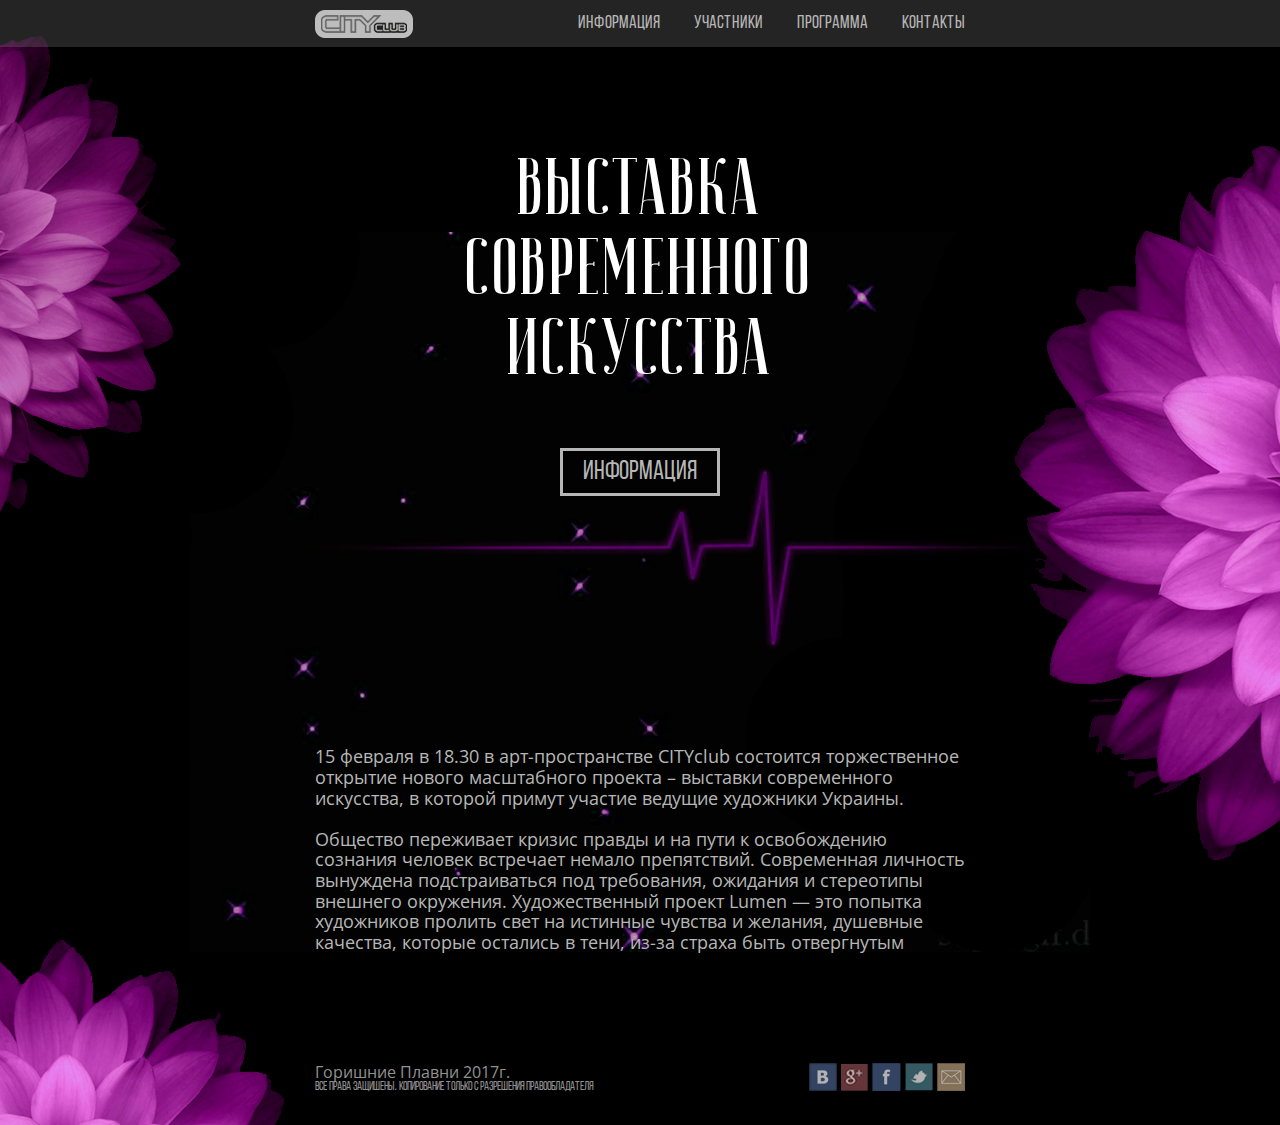
==== vistavka.2/index.html @ 2b2a5c57 "gihub" ====
<!DOCTYPE html>
<html lang="ru">
<head>
	<meta charset="UTF-8">
	<title>Выставка современного искусства
	</title>
	<link rel="stylesheet" href="css/normalize.css">
	<link href="https://fonts.googleapis.com/css?family=Open+Sans:300" rel="stylesheet">
	<link rel="stylesheet" href="css/style.css">
</head>
<body>
    <header class="z-index-top">
    <div class="nav-wrap">
    	<div class="container">
    		<div class="logo">
    			<a href="#"><img src="images/LogO.png" alt=""></a>
    		</div>
    		<nav>
    			<ul>
    				<li><a href="#">информация</a></li>
    				<li><a href="#">участники</a></li>
    				<li><a href="#">программа</a></li>
    				<li><a href="#">контакты</a></li>
    			</ul>
    		</nav>
    	</div>
    </div>
    <div class="container">
    <h1>Выставка <br> современного <br> искусства</h1>
   <div class="btn">
	<a class="btn-info" href="#">информация</a>
	</div>
	 </header>

	 <section class="main">
	<div class="container z-index-top">
	 <p>
		15 февраля в 18.30 в арт-пространстве CITYclub состоится торжественное открытие нового масштабного проекта – выставки современного искусства, в которой примут участие ведущие художники Украины. 
		</p> 
		<p>
        Общество переживает кризис правды и на пути к освобождению сознания человек встречает немало препятствий. Современная личность вынуждена подстраиваться под требования, ожидания и стереотипы внешнего окружения. Художественный проект Lumen — это попытка художников пролить свет на истинные чувства и желания, душевные качества, которые остались в тени, из-за страха быть отвергнутым
	</p>
	</div>
	 	
	 </section>

	 <img class="flower1" src="images/Flower1.png" alt="flower">
	 <img class="flower2" src="images/flower.2.png" alt="flower">

	 <footer>
	 <div class="container">
	 	<div class="copy z-index-top">
	 		<p>
	 			<span>Горишние Плавни 2017г.</span>все права защишены. копирование только с разрешения правообладателя
	 		</p>
	 	</div>

	 	<div class="social z-index-top">
	 		<a href="#"><img src="images/vk.png" alt=""></a>
	 		<a href="#"><img src="images/google.png" alt=""></a>
		    <a href="#"><img src="images/fb.png" alt=""></a>
		    <a href="#"><img src="images/tvitter.png" alt=""></a>
		    <a href="#"><img src="images/pochta.png" alt=""></a>
	 	</div>
	 	<div class="clear"></div>
        </div>
	 	<img class="flower3" src="images/Flower3.png" alt="flower">
	 </footer>


</body>
</html>
---- vistavka.2/css/style.css ----
@font-face {
  font-family: 'Bebas';
  src: url('../fonts/BebasNeueRegular.eot');
  src: url('../fonts/BebasNeueRegular.eot?#iefix') format('embedded-opentype'), url('../fonts/BebasNeueRegular.woff') format('woff'), url('../fonts/BebasNeueRegular.ttf') format('truetype');
  font-weight: normal;
  font-style: normal;
}
@font-face {
  font-family: 'JOURNALISM';
  src: url('../fonts/JOURNALISM.eot');
  src: url('../fonts/JOURNALISM.eot?#iefix') format('embedded-opentype'), url('../fonts/JOURNALISM.woff') format('woff'), url('../fonts/JOURNALISM.ttf') format('truetype');
  font-weight: normal;
  font-style: normal;
}
* {
  margin: 0;
  padding: 0;
}
body {
  color: #ffffff;
  background: #000000 url('../images/bg.png') no-repeat 50% 45px;
}
.nav-wrap {
  background-color: rgba(152, 151, 151, 0.24);
  height: 47px;
}
.container {
  max-width: 650px;
  display: block;
  margin: auto;
  padding: 0 10px;
}
.logo {
  width: 100px;
  float: left;
  margin-top: 10px;
}
.logo a {
  opacity: 0.7;
  transition: all 0.2s;
}
.logo a:hover {
  opacity: 1;
}
nav {
  float: right;
}
nav ul {
  display: block;
}
nav ul li {
  display: inline-block;
  margin-left: 30px;
  padding-top: 14px;
  padding-bottom: 10px;
}
nav ul li a {
  text-decoration: none;
  color: #b7b6b6;
  text-transform: uppercase;
  font-size: 18px;
  font-family: 'Bebas', sans-serif;
  padding-bottom: 7px;
  transition: all 0.2s;
}
nav ul li a:hover {
  border-bottom: 3px solid #ffffff;
  color: #ffffff;
}
h1 {
  font-size: 80px;
  text-align: center;
  line-height: 80px;
  margin-top: 107px;
  font-family: 'JOURNALISM', serif;
  font-weight: normal;
}
.z-index-top {
  z-index: 500;
  position: relative;
}
.btn {
  display: block;
  text-align: center;
  margin-top: 48px;
}
.btn-info {
  display: inline-block;
  font-size: 26px;
  color: #b7b6b6;
  text-decoration: none;
  text-transform: uppercase;
  border: 3px solid #b7b6b6;
  padding: 7px 20px 6px;
  font-family: 'Bebas', sans-serif;
  transition: 0.2s;
}
.btn-info:hover {
  color: #ffffff;
  border-color: #ffffff;
  background-color: rgba(152, 151, 151, 0.24);
  border-radius: 30px;
  padding: 7px 30px 6px;
}
.main {
  margin-top: 250px;
  margin-bottom: 110px;
}
.main p {
  font-size: 18px;
  font-family: 'Open Sans', sans-serif;
  margin-bottom: 20px;
  color: #b7b6b6;
}
.copy {
  float: left;
  font-size: 12px;
  color: #b7b6b6;
  font-family: 'Bebas', sans-serif;
  opacity: 0.8;
}
.copy span {
  font-family: 'Open Sans', sans-serif;
  display: block;
  font-size: 16px;
}
.social {
  float: right;
}
.social a {
  opacity: 0.7;
}
.social a:hover {
  opacity: 1;
}
footer {
  padding-bottom: 30px;
  position: relative;
}
.flower3 {
  position: absolute;
  left: 0;
  bottom: 0;
}
.clear {
  display: block;
  clear: both;
}
@media (max-width: 650px) {
  nav ul li {
    margin-left: 10px;
  }
  nav ul li a {
    font-size: 16px;
  }
  .container {
    padding-right: 25px;
  }
  .social {
    margin-top: 10px;
    float: none;
  }
  .social a {
    opacity: 1;
  }
  .copy {
    float: none;
  }
}
.flower1 {
  position: absolute;
  top: 35px;
  left: 0;
}
.flower2 {
  position: absolute;
  top: 145px;
  right: 0;
}
@media (max-width: 550px) {
  nav ul li a {
    font-size: 12px;
    padding-bottom: 9px;
  }
}
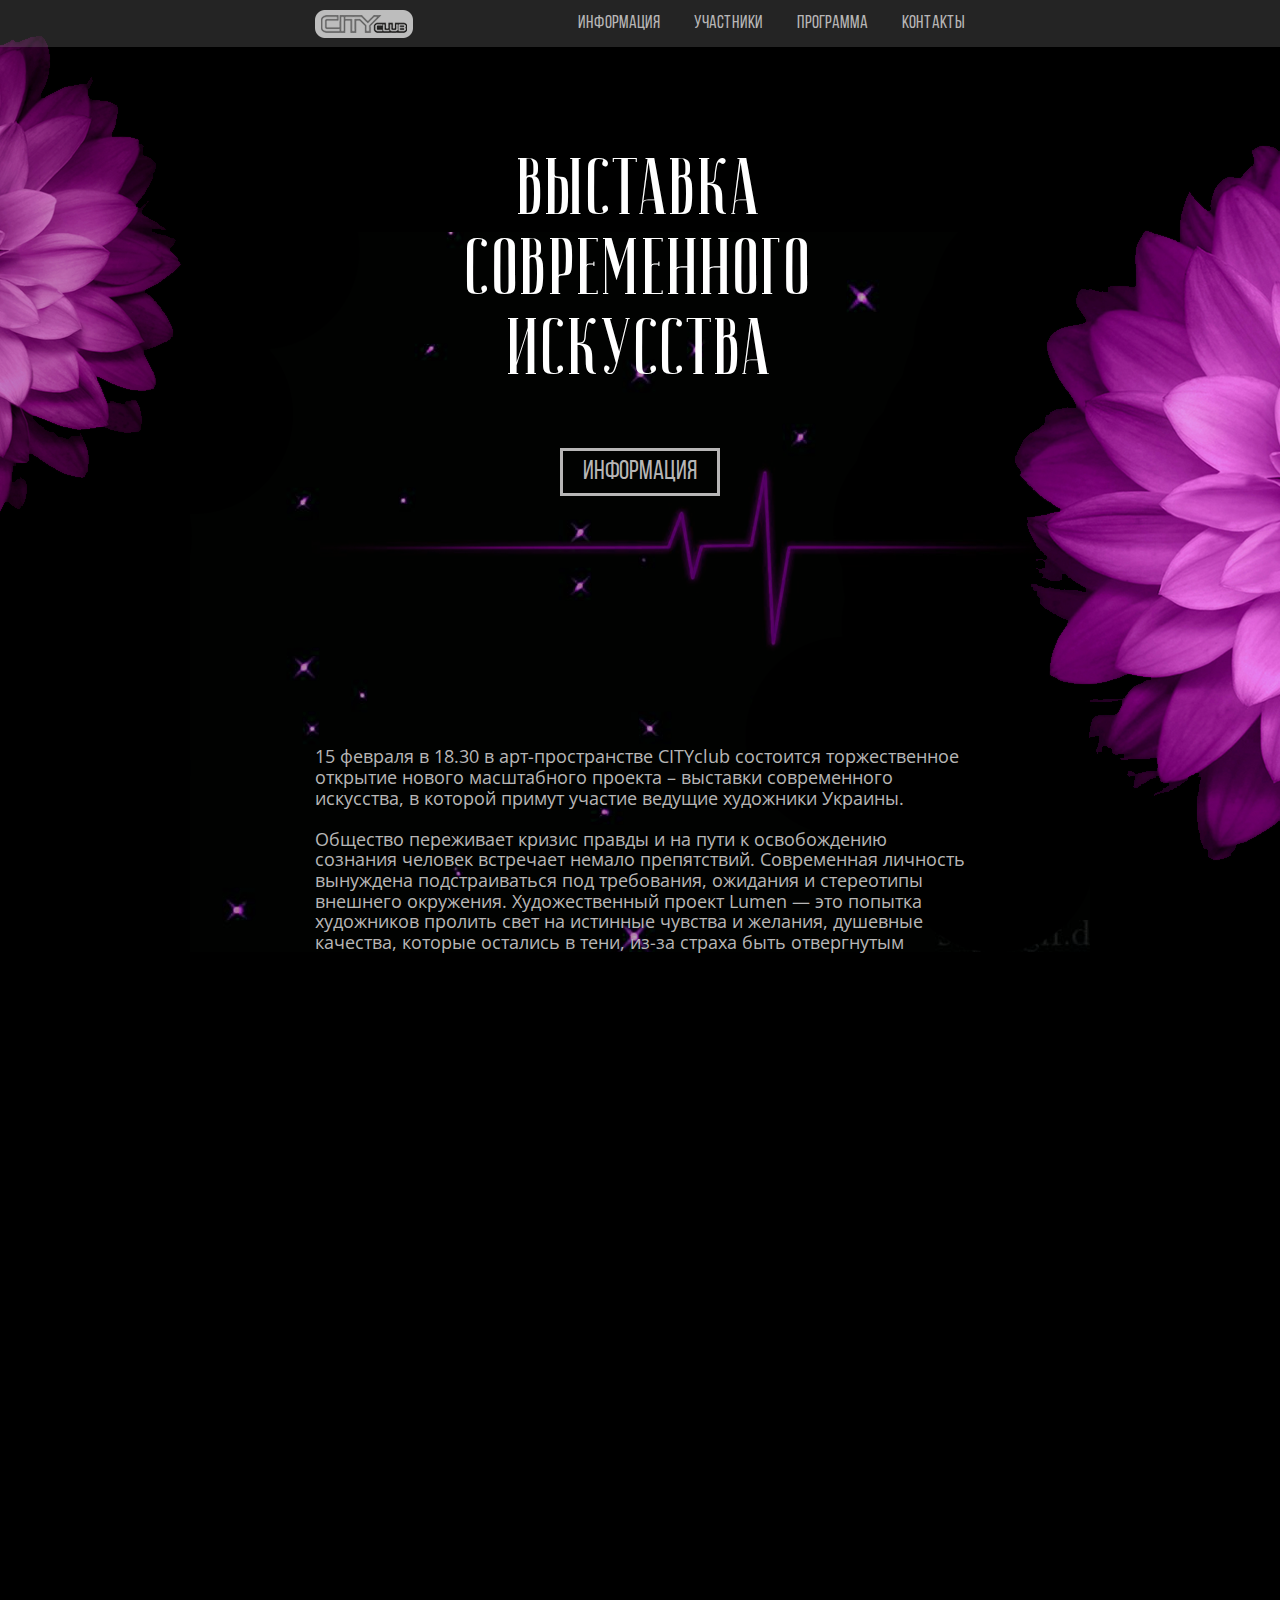
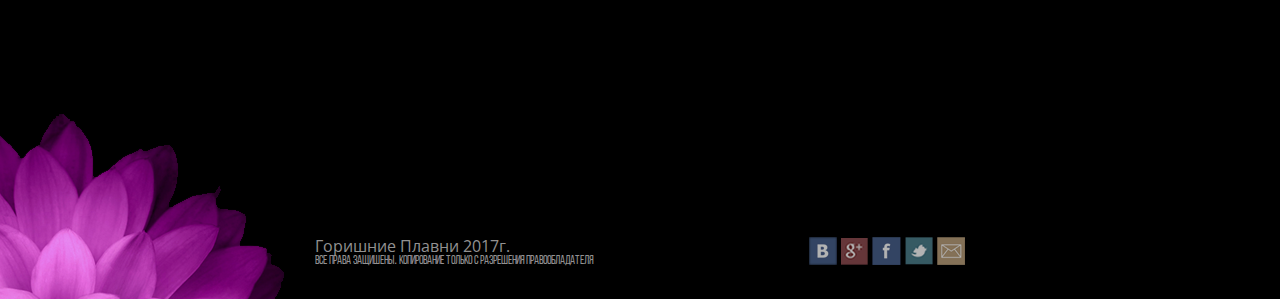
==== commit 4d9cfef0: "gbh" ====
--- a/vistavka.2/index.html
+++ b/vistavka.2/index.html
@@ -6,6 +6,8 @@
 	</title>
 	<link rel="stylesheet" href="css/normalize.css">
 	<link href="https://fonts.googleapis.com/css?family=Open+Sans:300" rel="stylesheet">
+	 <script src="https://api-maps.yandex.ru/2.1/?lang=ru_RU" type="text/javascript">
+    </script>
 	<link rel="stylesheet" href="css/style.css">
 </head>
 <body>
@@ -40,9 +42,13 @@
 		<p>
         Общество переживает кризис правды и на пути к освобождению сознания человек встречает немало препятствий. Современная личность вынуждена подстраиваться под требования, ожидания и стереотипы внешнего окружения. Художественный проект Lumen — это попытка художников пролить свет на истинные чувства и желания, душевные качества, которые остались в тени, из-за страха быть отвергнутым
 	</p>
+
+	<iframe src="https://www.google.com/maps/embed?pb=!1m18!1m12!1m3!1d2617.320340430936!2d33.625642015679546!3d49.004490279302075!2m3!1f0!2f0!3f0!3m2!1i1024!2i768!4f13.1!3m3!1m2!1s0x40d9ffa20baa17ff%3A0x6b2c61b8eae945ec!2sCITYclub!5e0!3m2!1sru!2skz!4v1504672817673" width="100%" height="300" frameborder="0" style="border:0" allowfullscreen></iframe>
 	</div>
 	 	
 	 </section>
+
+<div id="map" style="width: 100%; height: 450px"></div>
 
 	 <img class="flower1" src="images/Flower1.png" alt="flower">
 	 <img class="flower2" src="images/flower.2.png" alt="flower">
@@ -67,6 +73,21 @@
 	 	<img class="flower3" src="images/Flower3.png" alt="flower">
 	 </footer>
 
+	 <script type="text/javascript">
+
+	  ymaps.ready(init);
+    var myMap;
+    var map = new ymaps.Map("map", {
+            center: [49.004645, 33.627714], 
+            zoom: 7
+        });
+
+    myPlacemark = new ymaps.Placemark([49.004645, 33.627714], { hintContent: 'City club!', balloonContent: 'карта' });
+    }
+</script>
+
+
+
 
 </body>
 </html>